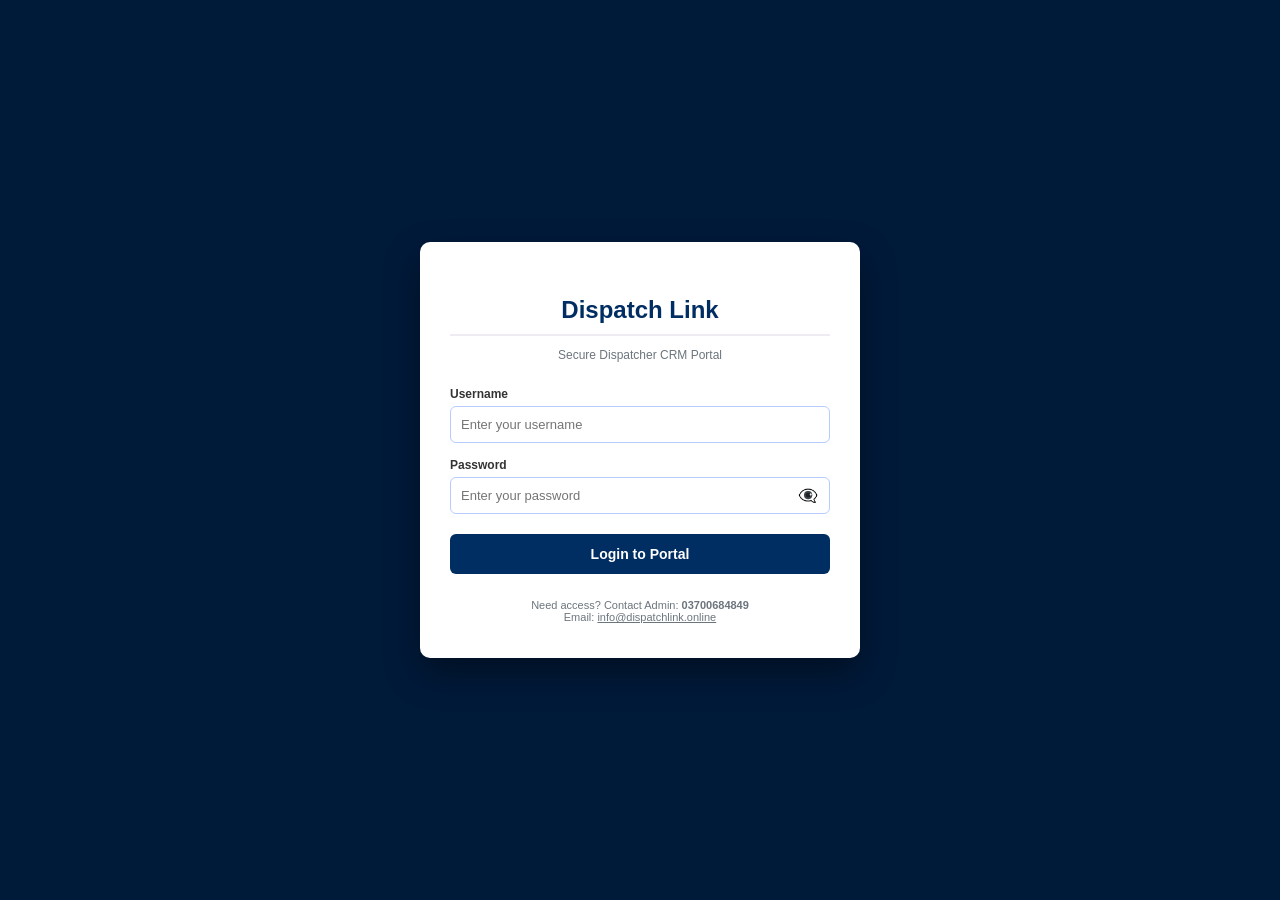
==== index.html @ 8286bca4 "Add files via upload" ====
<!DOCTYPE html>
<html lang="en">
<head>
    <meta charset="UTF-8">
    <title>Dispatch Link</title>
    <meta name="Professional U.S. freight dispatch CRM and FMCSA data scrapping solution. Manage loads, track calls, and scale your fleet efficiently. Contact: 03700684849">
    <style>
        body { font-family: sans-serif; background-color: #f4f6f9; padding: 20px; color: #333; }
        .container { max-width: 1250px; margin: 0 auto; background: #fff; padding: 30px; border-radius: 8px; box-shadow: 0 4px 15px rgba(0,0,0,0.05); }
        h2 { color: #002d62; border-bottom: 2px solid #eeecf2; padding-bottom: 10px; }
        .input-group { display: flex; gap: 15px; margin-bottom: 20px; }
        .input-field { flex: 1; }
        label { display: block; margin-bottom: 5px; font-weight: bold; }
        input { width: 100%; padding: 10px; border: 1px solid #ccc; border-radius: 4px; box-sizing: border-box; }
        .btn-container { display: flex; gap: 10px; margin-bottom: 20px; }
        button { padding: 12px 20px; border: none; border-radius: 4px; cursor: pointer; font-weight: bold; }
        .btn-start { background-color: #002d62; color: white; }
        .btn-stop { background-color: #d9534f; color: white; }
        .btn-download { background-color: #5cb85c; color: white; display: none; }
        #status { font-weight: bold; margin-bottom: 15px; padding: 10px; background: #eef1f6; border-left: 4px solid #002d62; }
        table { width: 100%; border-collapse: collapse; text-align: left; margin-top: 10px; }
        th, td { padding: 12px; border-bottom: 1px solid #e0e0e0; font-size: 13px; }
        th { background-color: #f8f9fa; color: #002d62; }
        .badge { padding: 4px 8px; border-radius: 4px; font-size: 12px; font-weight: bold; display: inline-block; text-transform: uppercase; }
        .badge-active { background-color: #d4edda; color: #155724; }
        .badge-inactive { background-color: #f8d7da; color: #721c24; }
    </style>
</head>
<body>

<div class="container">
    <h2>Dispatch Link</h2>
    <div class="input-group">
        <div class="input-field">
            <label>Starting MC Number:</label>
            <input type="number" id="startMc" value="0">
        </div>
        <div class="input-field">
            <label>Ending MC Number:</label>
            <input type="number" id="endMc" value="0">
        </div>
    </div>
    <div class="btn-container">
        <button class="btn-start" id="startBtn" onclick="startScraping()">Start Scanning</button>
        <button class="btn-stop" id="stopBtn" onclick="stopScraping()" style="display:none;">Stop</button>
        <button class="btn-download" id="downloadBtn" onclick="downloadCSV()">Download Excel/CSV</button>
    </div>
    <div id="status">Status: Enter range and click Start.</div>
    <table>
        <thead>
            <tr>
                <th>MC Number</th>
                <th>USDOT</th>
                <th>Company Name</th>
                <th>Entity Type</th>
                <th>Operating Status</th>
                <th>Phone</th>
                <th>Address</th>
                <th>Email</th>
                <th>Power Units</th>
            </tr>
        </thead>
        <tbody id="resultsTable">
            <tr><td colspan="9" style="text-align:center; color:#999;">No data loaded yet.</td></tr>
        </tbody>
    </table>
</div>

<script src="scraper-core.js"></script>
</body>
</html>
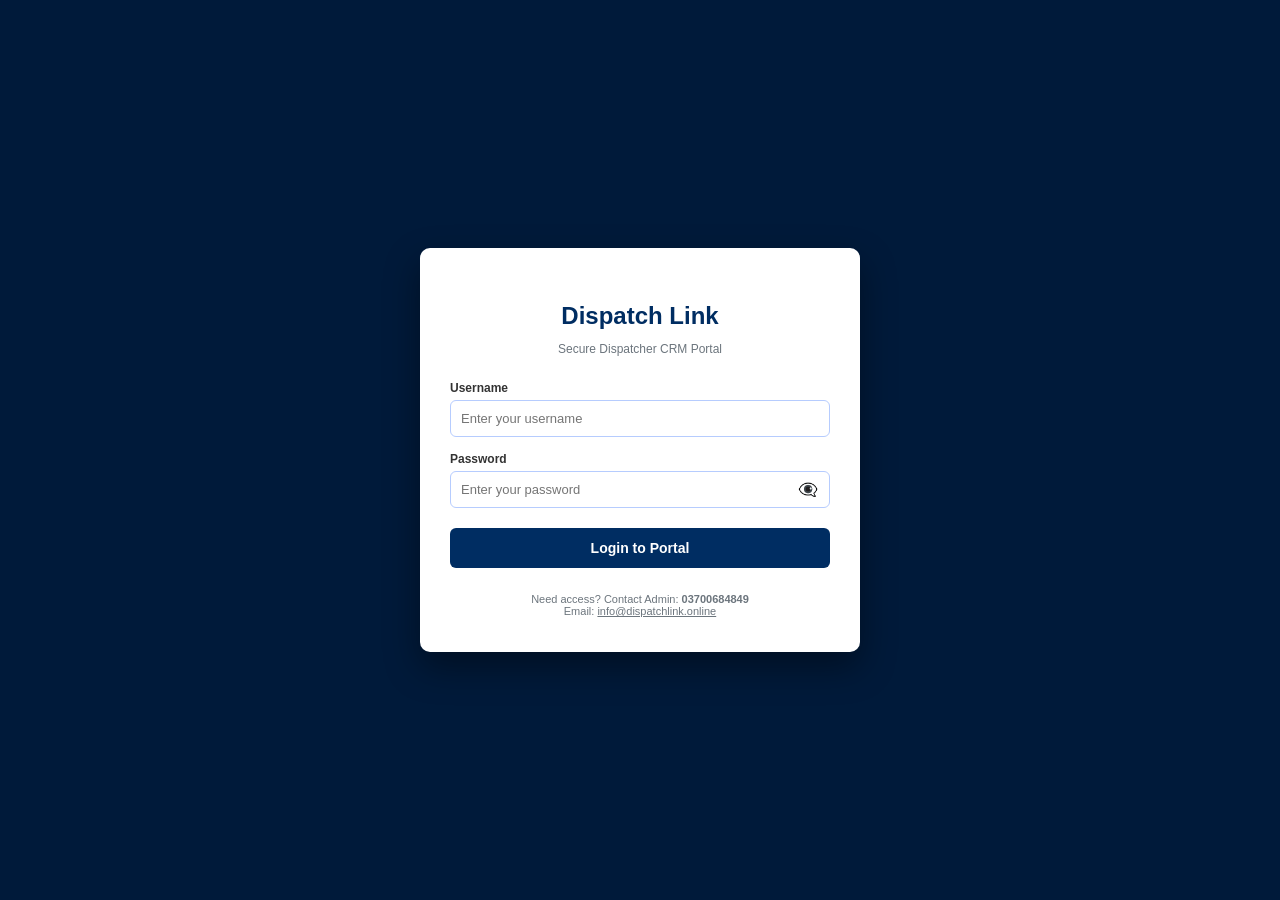
==== commit 5bb9eb93: "Update index.html" ====
--- a/index.html
+++ b/index.html
@@ -3,28 +3,9 @@
 <head>
     <meta charset="UTF-8">
     <title>Dispatch Link</title>
-    <meta name="Professional U.S. freight dispatch CRM and FMCSA data scrapping solution. Manage loads, track calls, and scale your fleet efficiently. Contact: 03700684849">
-    <style>
-        body { font-family: sans-serif; background-color: #f4f6f9; padding: 20px; color: #333; }
-        .container { max-width: 1250px; margin: 0 auto; background: #fff; padding: 30px; border-radius: 8px; box-shadow: 0 4px 15px rgba(0,0,0,0.05); }
-        h2 { color: #002d62; border-bottom: 2px solid #eeecf2; padding-bottom: 10px; }
-        .input-group { display: flex; gap: 15px; margin-bottom: 20px; }
-        .input-field { flex: 1; }
-        label { display: block; margin-bottom: 5px; font-weight: bold; }
-        input { width: 100%; padding: 10px; border: 1px solid #ccc; border-radius: 4px; box-sizing: border-box; }
-        .btn-container { display: flex; gap: 10px; margin-bottom: 20px; }
-        button { padding: 12px 20px; border: none; border-radius: 4px; cursor: pointer; font-weight: bold; }
-        .btn-start { background-color: #002d62; color: white; }
-        .btn-stop { background-color: #d9534f; color: white; }
-        .btn-download { background-color: #5cb85c; color: white; display: none; }
-        #status { font-weight: bold; margin-bottom: 15px; padding: 10px; background: #eef1f6; border-left: 4px solid #002d62; }
-        table { width: 100%; border-collapse: collapse; text-align: left; margin-top: 10px; }
-        th, td { padding: 12px; border-bottom: 1px solid #e0e0e0; font-size: 13px; }
-        th { background-color: #f8f9fa; color: #002d62; }
-        .badge { padding: 4px 8px; border-radius: 4px; font-size: 12px; font-weight: bold; display: inline-block; text-transform: uppercase; }
-        .badge-active { background-color: #d4edda; color: #155724; }
-        .badge-inactive { background-color: #f8d7da; color: #721c24; }
-    </style>
+    <meta name="viewport" content="width=device-width, initial-scale=1.0">
+    <meta name="description" content="Professional U.S. freight dispatch CRM and FMCSA data scrapping solution. Manage loads, track calls, and scale your fleet efficiently. Contact: 03700684849">
+    <link rel="stylesheet" href="style.css">
 </head>
 <body>
 
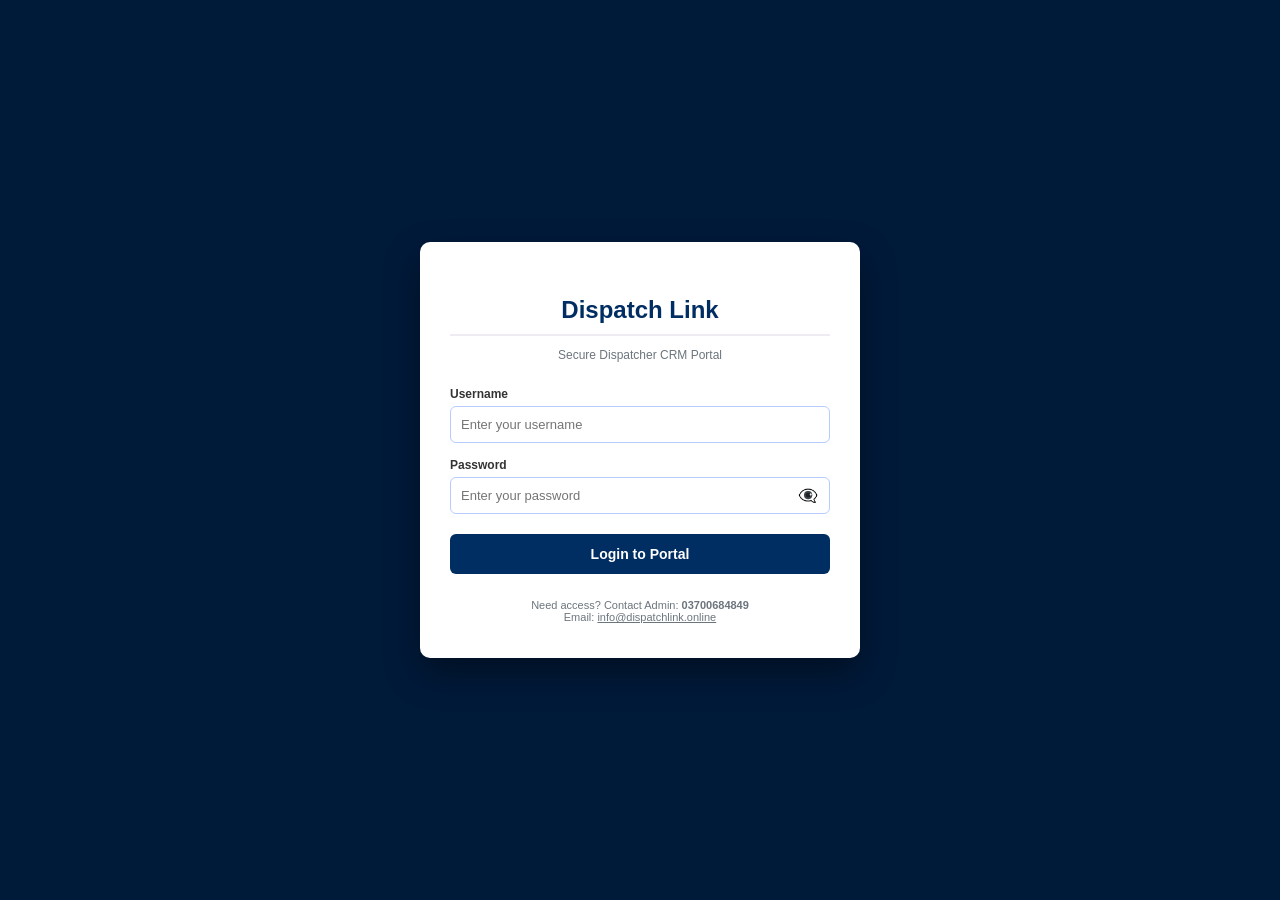
==== commit 15ad0276: "Update index.html" ====
--- a/index.html
+++ b/index.html
@@ -3,9 +3,28 @@
 <head>
     <meta charset="UTF-8">
     <title>Dispatch Link</title>
-    <meta name="viewport" content="width=device-width, initial-scale=1.0">
-    <meta name="description" content="Professional U.S. freight dispatch CRM and FMCSA data scrapping solution. Manage loads, track calls, and scale your fleet efficiently. Contact: 03700684849">
-    <link rel="stylesheet" href="style.css">
+    <meta name="Professional U.S. freight dispatch CRM and FMCSA data scrapping solution. Manage loads, track calls, and scale your fleet efficiently. Contact: 03700684849">
+    <style>
+        body { font-family: sans-serif; background-color: #f4f6f9; padding: 20px; color: #333; }
+        .container { max-width: 1250px; margin: 0 auto; background: #fff; padding: 30px; border-radius: 8px; box-shadow: 0 4px 15px rgba(0,0,0,0.05); }
+        h2 { color: #002d62; border-bottom: 2px solid #eeecf2; padding-bottom: 10px; }
+        .input-group { display: flex; gap: 15px; margin-bottom: 20px; }
+        .input-field { flex: 1; }
+        label { display: block; margin-bottom: 5px; font-weight: bold; }
+        input { width: 100%; padding: 10px; border: 1px solid #ccc; border-radius: 4px; box-sizing: border-box; }
+        .btn-container { display: flex; gap: 10px; margin-bottom: 20px; }
+        button { padding: 12px 20px; border: none; border-radius: 4px; cursor: pointer; font-weight: bold; }
+        .btn-start { background-color: #002d62; color: white; }
+        .btn-stop { background-color: #d9534f; color: white; }
+        .btn-download { background-color: #5cb85c; color: white; display: none; }
+        #status { font-weight: bold; margin-bottom: 15px; padding: 10px; background: #eef1f6; border-left: 4px solid #002d62; }
+        table { width: 100%; border-collapse: collapse; text-align: left; margin-top: 10px; }
+        th, td { padding: 12px; border-bottom: 1px solid #e0e0e0; font-size: 13px; }
+        th { background-color: #f8f9fa; color: #002d62; }
+        .badge { padding: 4px 8px; border-radius: 4px; font-size: 12px; font-weight: bold; display: inline-block; text-transform: uppercase; }
+        .badge-active { background-color: #d4edda; color: #155724; }
+        .badge-inactive { background-color: #f8d7da; color: #721c24; }
+    </style>
 </head>
 <body>
 
